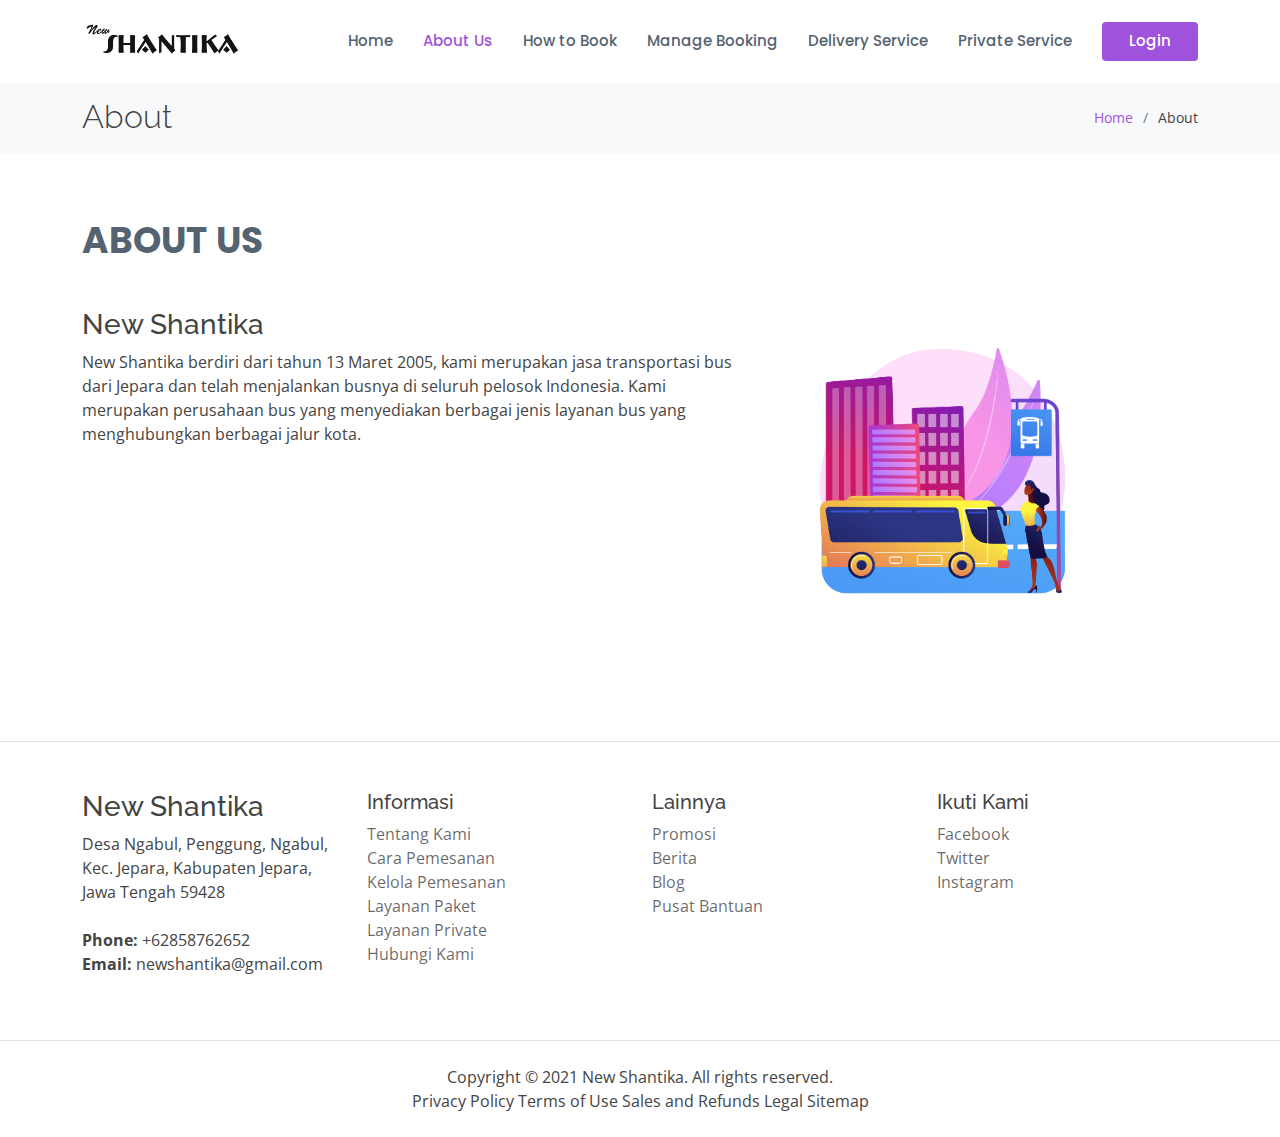
==== about.html @ eaca3604 "menghapus paragraf" ====
<!DOCTYPE html>
<html lang="en">

<head>
  <meta charset="utf-8">
  <meta content="width=device-width, initial-scale=1.0" name="viewport">

  <title>About Us</title>
  <meta content="" name="description">
  <meta content="" name="keywords">


  <!-- Google Fonts -->
  <link href="https://fonts.googleapis.com/css?family=Open+Sans:300,300i,400,400i,600,600i,700,700i|Raleway:300,300i,400,400i,500,500i,600,600i,700,700i|Poppins:300,300i,400,400i,500,500i,600,600i,700,700i" rel="stylesheet">

  <!-- Vendor CSS Files -->
  <link href="assets/vendor/animate.css/animate.min.css" rel="stylesheet">
  <link href="assets/vendor/bootstrap/css/bootstrap.min.css" rel="stylesheet">
  <link href="assets/vendor/bootstrap-icons/bootstrap-icons.css" rel="stylesheet">
  <link href="assets/vendor/boxicons/css/boxicons.min.css" rel="stylesheet">
  <link href="assets/vendor/glightbox/css/glightbox.min.css" rel="stylesheet">
  <link href="assets/vendor/remixicon/remixicon.css" rel="stylesheet">
  <link href="assets/vendor/swiper/swiper-bundle.min.css" rel="stylesheet">

  <!-- Template Main CSS File -->
  <link href="assets/css/style.css" rel="stylesheet">
  <link href="assets/css/about.css" rel="stylesheet">
 
</head>

<body>

  <!-- ======= Header ======= -->
  <header id="header" class="fixed-top d-flex align-items-center">
    <div class="container d-flex align-items-center">
      <a href="index.html" class="logo me-auto"><img src="assets/img/logo/logo-shantika-hitam-01 1.png" alt="" class="img-fluid"></a>

      <nav id="navbar" class="navbar">
        <ul>
          <li><a href="index.html" >Home</a></li>

          <li><a href="about.html" class="active">About Us</a></li>
          <li><a href="booking.html" >How to Book</a></li>
          <li><a href="managebooking.html">Manage Booking</a></li>
          <li><a href="deliveryservice.html">Delivery Service</a></li>
          <li><a href="private_service.html">Private Service</a></li>
          <li><a href="#" class="getstarted">Login</a></li>
        </ul>
        <i class="bi bi-list mobile-nav-toggle"></i>
      </nav>
      <!-- .navbar -->

  </div>
</header>
<!-- End Header -->


  <main id="main">

    <!-- ======= Breadcrumbs ======= -->
    <section id="breadcrumbs" class="breadcrumbs">
      <div class="container">

        <div class="d-flex justify-content-between align-items-center">
          <h2>About</h2>
          <ol>
            <li><a href="index.html">Home</a></li>
            <li>About</li>
          </ol>
        </div>

      </div>
    </section><!-- End Breadcrumbs -->

    <!-- ======= Features Section ======= -->
    <section id="features" class="features">
      <div class="container">

        <div class="section-title">
          <p>About Us</p>
        </div>
          <div class="col-lg-11 mt-4 mt-lg-0">
                <div class="row">
                  <div class="col-lg-8 details order-10 order-lg-12">
                    <h3>New Shantika</h3>
              
                    <p>New Shantika berdiri dari tahun 13 Maret 2005, kami merupakan jasa transportasi bus dari Jepara dan telah menjalankan busnya di seluruh pelosok Indonesia. Kami merupakan perusahaan bus yang menyediakan berbagai jenis layanan bus yang menghubungkan berbagai jalur kota. 
                       </p>
                  </div>
                  <div class="col-lg-4  order-1  order-lg-2">
                    <img src="assets/img/images/19199529.jpg" alt="" class="img-fluid ">
                  </div>
              </div>
            </div>
        </div>
      </div>
    </section>
    <!-- End Features Section -->


  </main>
  <!-- End #main -->

  <!-- ======= Footer ======= -->
  <footer class="section-footer mt-5 mb-4 border-top">
    <div class="container pt-5 pb-5">
        <div class="row justify-content-center">
            <div class="col-12">
                <div class="row">
                  <div class="col-lg-3 col-md-6">
                    <div class="footer-info">
                      <h3>New Shantika</h3>
                      <p>
                        Desa Ngabul, Penggung, Ngabul,  <br>
                        Kec. Jepara, Kabupaten Jepara, Jawa Tengah 59428<br><br>
                        <strong>Phone:</strong> +62858762652<br>
                        <strong>Email:</strong> newshantika@gmail.com<br>
                      </p>
                     
                    </div>
                  </div>
                    
                    <div class="col-lg-3 col-md-6 footerlist">
                        <h5>Informasi</h5>
                        <ul class="list-unstyled">
                            <li><a href="">Tentang Kami</a></li>
                            <li><a href="">Cara Pemesanan</a></li>
                            <li><a href="">Kelola Pemesanan</a></li>
                            <li><a href="">Layanan Paket</a></li>
                            <li><a href="">Layanan Private</a></li>
                            <li><a href="">Hubungi Kami</a></li>
                        </ul>
                    </div>
                    <div class="col-lg-3 col-md-6 footerlist">
                        <h5>Lainnya</h5>
                        <ul class="list-unstyled ">
                            <li><a href="">Promosi</a></li>
                            <li><a href="">Berita</a></li>
                            <li><a href="">Blog</a></li>
                            <li><a href="">Pusat Bantuan</a></li>
                        </ul>
                    </div>
                    <div class="col-lg-3 col-md-6 footerlist">
                        <h5>Ikuti Kami</h5>
                        <ul class="list-unstyled">
                            <li><a href="">Facebook</a></li>
                            <li><a href="">Twitter</a></li>
                            <li><a href="">Instagram</a></li>
                        </ul>
                    </div>
                   
                </div>
            </div>
        </div>
    </div>

<div class="container-fluid">
    <div class="row border-top justify-content-center 
    align-items-center pt-4">
    <div class="col-auto text-gray-sea font-weight-light">
        
        <center>Copyright © 2021 New Shantika. All rights reserved.
            <br>
            Privacy Policy Terms of Use Sales and Refunds Legal Sitemap </center>
    </div>
    </div>
</div>
</footer>
  <!-- End Footer -->

  

  <!-- Vendor JS Files -->
  <script src="assets/vendor/bootstrap/js/bootstrap.bundle.min.js"></script>
  <script src="assets/vendor/glightbox/js/glightbox.min.js"></script>
  <script src="assets/vendor/isotope-layout/isotope.pkgd.min.js"></script>
  <script src="assets/vendor/php-email-form/validate.js"></script>
  <script src="assets/vendor/swiper/swiper-bundle.min.js"></script>
  <script src="assets/vendor/waypoints/noframework.waypoints.js"></script>

  <!-- Template Main JS File -->
  <script src="assets/js/main.js"></script>

</body>

</html>
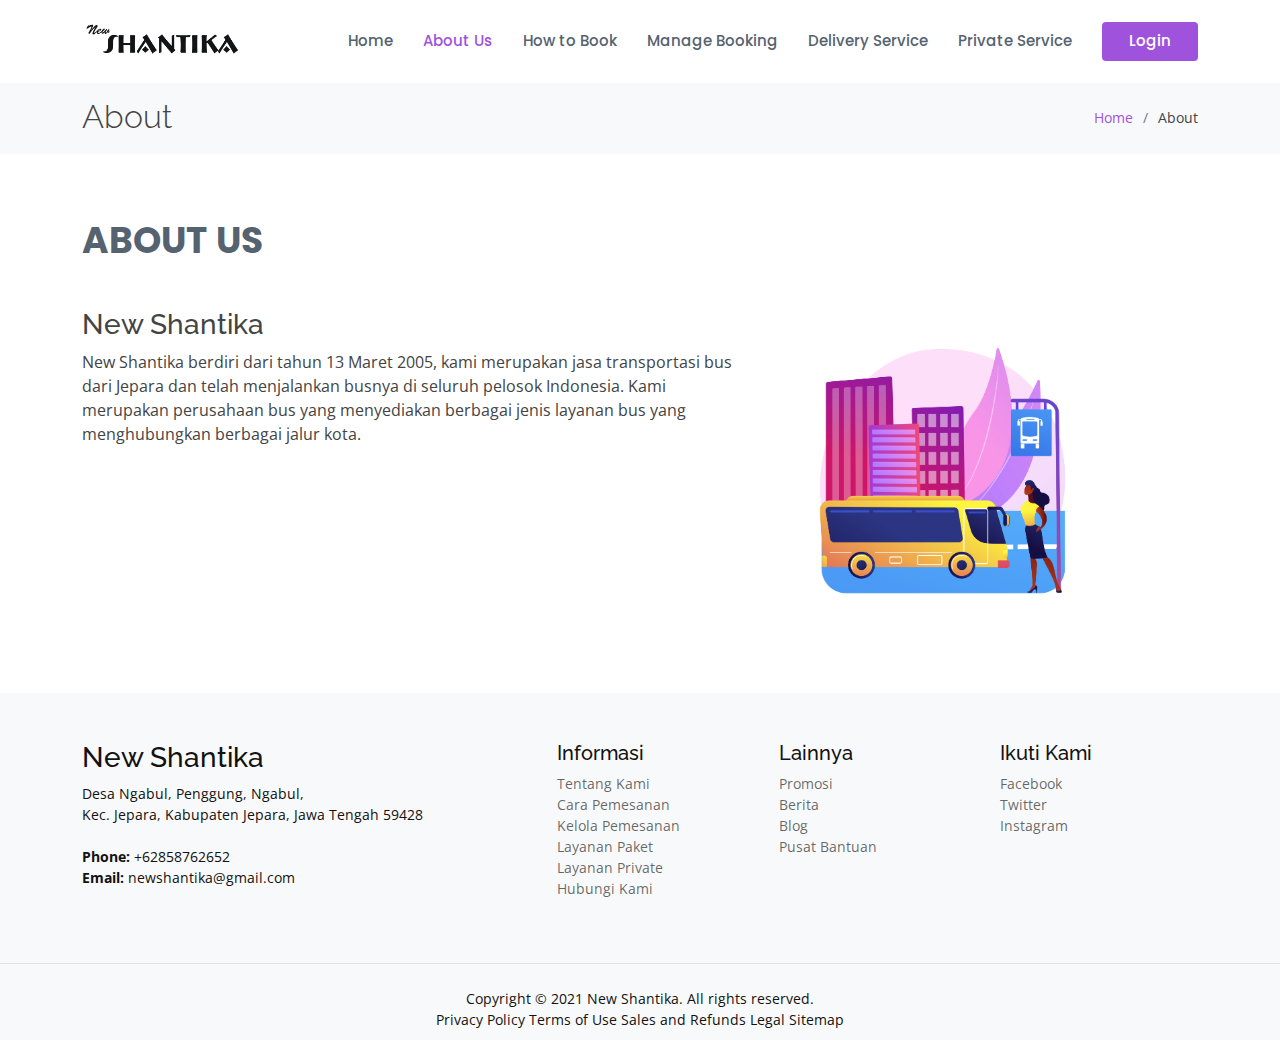
==== commit bd3ff865: "revisi lagi nih" ====
--- a/about.html
+++ b/about.html
@@ -101,73 +101,70 @@
   </main>
   <!-- End #main -->
 
-  <!-- ======= Footer ======= -->
-  <footer class="section-footer mt-5 mb-4 border-top">
-    <div class="container pt-5 pb-5">
-        <div class="row justify-content-center">
-            <div class="col-12">
-                <div class="row">
-                  <div class="col-lg-3 col-md-6">
-                    <div class="footer-info">
-                      <h3>New Shantika</h3>
-                      <p>
-                        Desa Ngabul, Penggung, Ngabul,  <br>
-                        Kec. Jepara, Kabupaten Jepara, Jawa Tengah 59428<br><br>
-                        <strong>Phone:</strong> +62858762652<br>
-                        <strong>Email:</strong> newshantika@gmail.com<br>
-                      </p>
+    <!-- ======= Footer ======= -->
+    <footer class="footer" role="contentinfo">
+      <div class="container pt-5 pb-5">
+          <div class="row">
+              <div class="col-md-4 mb-4 mb-md-0">
+                        <h3>New Shantika</h3>
+                        <p>
+                          Desa Ngabul, Penggung, Ngabul,  <br>
+                          Kec. Jepara, Kabupaten Jepara, Jawa Tengah 59428<br><br>
+                          <strong>Phone:</strong> +62858762652<br>
+                          <strong>Email:</strong> newshantika@gmail.com<br>
+                        </p>
+                       
+                      </div>
+                      
+                        <div class="col-md-7 ms-auto">
+                          <div class="row site-section pt-0">
+                            <div class="col-md-4 mb-4 mb-md-0">
+                          <h5>Informasi</h5>
+                          <ul class="list-unstyled">
+                              <li><a href="">Tentang Kami</a></li>
+                              <li><a href="">Cara Pemesanan</a></li>
+                              <li><a href="">Kelola Pemesanan</a></li>
+                              <li><a href="">Layanan Paket</a></li>
+                              <li><a href="">Layanan Private</a></li>
+                              <li><a href="">Hubungi Kami</a></li>
+                          </ul>
+                      </div>
+                      <div class="col-md-4 mb-4 mb-md-0">
+                          <h5>Lainnya</h5>
+                          <ul class="list-unstyled ">
+                              <li><a href="">Promosi</a></li>
+                              <li><a href="">Berita</a></li>
+                              <li><a href="">Blog</a></li>
+                              <li><a href="">Pusat Bantuan</a></li>
+                          </ul>
+                      </div>
+                      <div class="col-md-4 mb-4 mb-md-0">
+                          <h5>Ikuti Kami</h5>
+                          <ul class="list-unstyled">
+                              <li><a href="">Facebook</a></li>
+                              <li><a href="">Twitter</a></li>
+                              <li><a href="">Instagram</a></li>
+                          </ul>
+                      </div>
                      
-                    </div>
                   </div>
-                    
-                    <div class="col-lg-3 col-md-6 footerlist">
-                        <h5>Informasi</h5>
-                        <ul class="list-unstyled">
-                            <li><a href="">Tentang Kami</a></li>
-                            <li><a href="">Cara Pemesanan</a></li>
-                            <li><a href="">Kelola Pemesanan</a></li>
-                            <li><a href="">Layanan Paket</a></li>
-                            <li><a href="">Layanan Private</a></li>
-                            <li><a href="">Hubungi Kami</a></li>
-                        </ul>
-                    </div>
-                    <div class="col-lg-3 col-md-6 footerlist">
-                        <h5>Lainnya</h5>
-                        <ul class="list-unstyled ">
-                            <li><a href="">Promosi</a></li>
-                            <li><a href="">Berita</a></li>
-                            <li><a href="">Blog</a></li>
-                            <li><a href="">Pusat Bantuan</a></li>
-                        </ul>
-                    </div>
-                    <div class="col-lg-3 col-md-6 footerlist">
-                        <h5>Ikuti Kami</h5>
-                        <ul class="list-unstyled">
-                            <li><a href="">Facebook</a></li>
-                            <li><a href="">Twitter</a></li>
-                            <li><a href="">Instagram</a></li>
-                        </ul>
-                    </div>
-                   
-                </div>
-            </div>
-        </div>
-    </div>
-
-<div class="container-fluid">
-    <div class="row border-top justify-content-center 
-    align-items-center pt-4">
-    <div class="col-auto text-gray-sea font-weight-light">
-        
-        <center>Copyright © 2021 New Shantika. All rights reserved.
-            <br>
-            Privacy Policy Terms of Use Sales and Refunds Legal Sitemap </center>
-    </div>
-    </div>
-</div>
-</footer>
-  <!-- End Footer -->
-
+              </div>
+      </div>
+      </div>
+  
+  <div class="container-fluid">
+      <div class="row border-top justify-content-center 
+      align-items-center pt-4">
+      <div class="col-auto text-gray-sea font-weight-light">
+          
+          <center>Copyright © 2021 New Shantika. All rights reserved.
+              <br>
+              Privacy Policy Terms of Use Sales and Refunds Legal Sitemap </center>
+      </div>
+      </div>
+  </div>
+    </footer>
+    <!-- End Footer -->
   
 
   <!-- Vendor JS Files -->
--- a/assets/css/style.css
+++ b/assets/css/style.css
@@ -1,6 +1,8 @@
 body {
   font-family: "Open Sans", sans-serif;
   color: #444444;
+  margin: 0;
+  padding: 0;
 }
 ul {
   list-style: none;
@@ -569,12 +571,22 @@
   border-radius: .5rem;
 }
 
-.bg-gray-100 {
-  --bg-opacity: 1;
-  background-color: #d3d3d3;
-  background-color: rgba(247, 250, 252, var(--bg-opacity));
-}
-
+.rounded-full{
+  border: 1px solid #444;
+  border-radius: 50px;
+  color: #444;
+  cursor: pointer;
+  display: inline-block;
+  font-size: 30px;
+  font-weight: 30px;
+  margin-top: 10px;
+  padding: 10px 20px;
+  text-align: center;
+  text-transform: uppercase;
+  transition: all 0.4s ease 0s;
+
+
+}
 .w-full {
   width: 100%;
 }
@@ -609,24 +621,25 @@
 .text-xl {
   font-size: 30px;
   font-weight: bold;
-  padding-bottom: 1px;
+  margin-top: 50px;
+
 }
 
 
 /* footer */
 .footer {
   background: #f8f9fa;
-  padding: 0 0 30px 0;
+  padding: 0 0 10px 0;
   color: rgb(19, 17, 17);
   font-size: 14px;
 }
- .section-footer .footerlist ul a { /*font*/
+ .footer .col-md-4 ul a { /*font*/
   color: rgba(0, 0, 0, 0.6);
   transition: 0.3s;
   display: inline-block;
   line-height: 1;
 }
-.section-footer .footerlist ul a:hover { /*font*/
+.footer .col-md-4 ul a:hover { /*font*/
   color: #9f53dd;
   transition: 0.3s;
   display: inline-block;
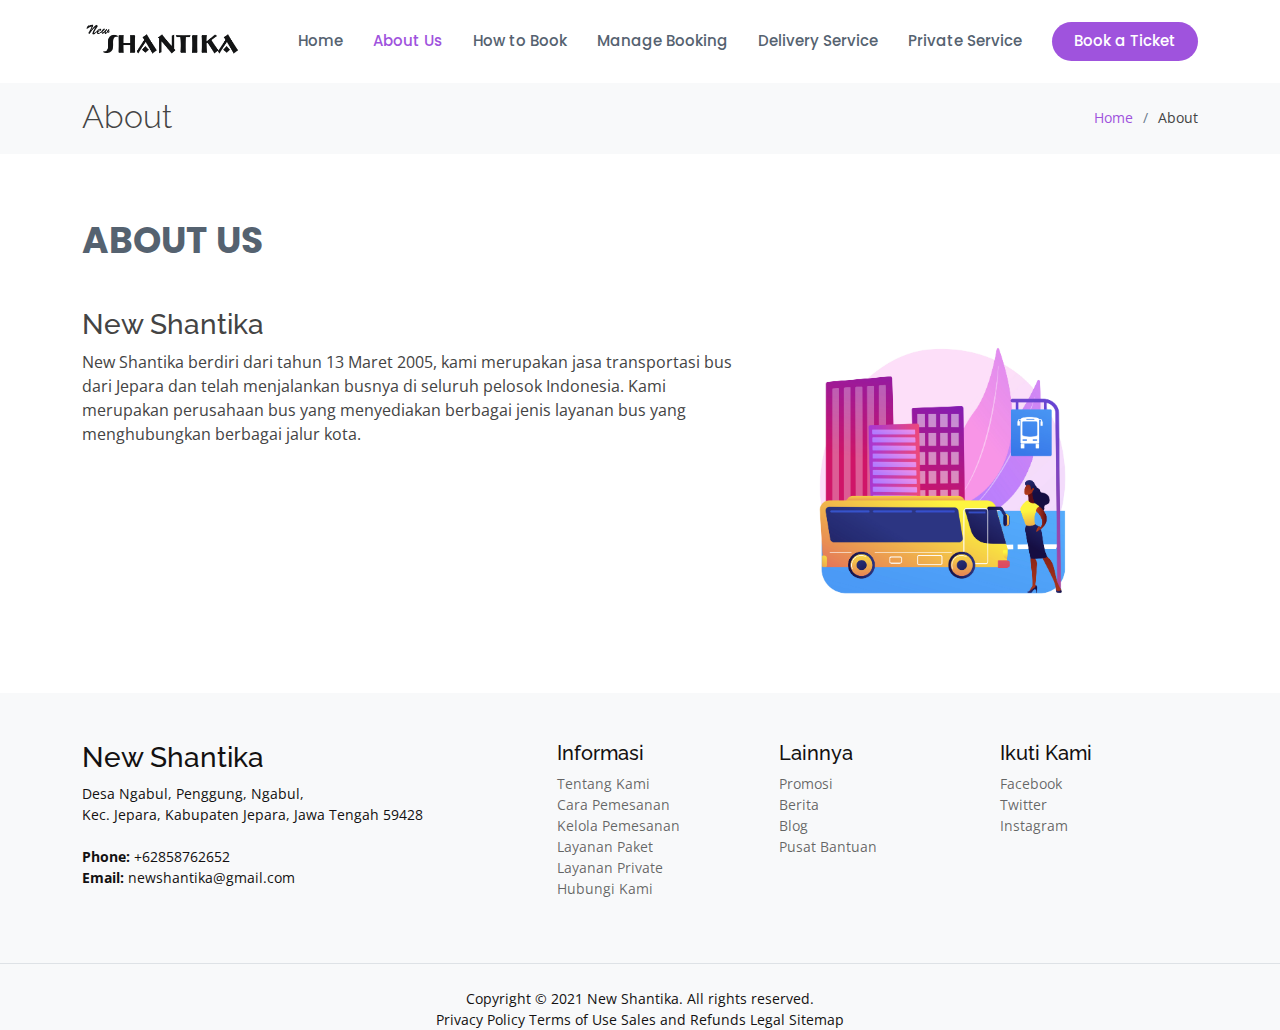
==== commit dd4700be: "revisi again again" ====
--- a/about.html
+++ b/about.html
@@ -13,17 +13,11 @@
   <!-- Google Fonts -->
   <link href="https://fonts.googleapis.com/css?family=Open+Sans:300,300i,400,400i,600,600i,700,700i|Raleway:300,300i,400,400i,500,500i,600,600i,700,700i|Poppins:300,300i,400,400i,500,500i,600,600i,700,700i" rel="stylesheet">
 
-  <!-- Vendor CSS Files -->
   <link href="assets/vendor/animate.css/animate.min.css" rel="stylesheet">
   <link href="assets/vendor/bootstrap/css/bootstrap.min.css" rel="stylesheet">
   <link href="assets/vendor/bootstrap-icons/bootstrap-icons.css" rel="stylesheet">
-  <link href="assets/vendor/boxicons/css/boxicons.min.css" rel="stylesheet">
-  <link href="assets/vendor/glightbox/css/glightbox.min.css" rel="stylesheet">
-  <link href="assets/vendor/remixicon/remixicon.css" rel="stylesheet">
-  <link href="assets/vendor/swiper/swiper-bundle.min.css" rel="stylesheet">
-
-  <!-- Template Main CSS File -->
   <link href="assets/css/style.css" rel="stylesheet">
+  <link href="assets/css/private.css" rel="stylesheet">
   <link href="assets/css/about.css" rel="stylesheet">
  
 </head>
@@ -44,7 +38,7 @@
           <li><a href="managebooking.html">Manage Booking</a></li>
           <li><a href="deliveryservice.html">Delivery Service</a></li>
           <li><a href="private_service.html">Private Service</a></li>
-          <li><a href="#" class="getstarted">Login</a></li>
+          <li><a href="pesan_tiket.html" class="getstarted">Book a Ticket</a></li>
         </ul>
         <i class="bi bi-list mobile-nav-toggle"></i>
       </nav>
@@ -167,16 +161,8 @@
     <!-- End Footer -->
   
 
-  <!-- Vendor JS Files -->
-  <script src="assets/vendor/bootstrap/js/bootstrap.bundle.min.js"></script>
-  <script src="assets/vendor/glightbox/js/glightbox.min.js"></script>
-  <script src="assets/vendor/isotope-layout/isotope.pkgd.min.js"></script>
-  <script src="assets/vendor/php-email-form/validate.js"></script>
-  <script src="assets/vendor/swiper/swiper-bundle.min.js"></script>
-  <script src="assets/vendor/waypoints/noframework.waypoints.js"></script>
-
-  <!-- Template Main JS File -->
-  <script src="assets/js/main.js"></script>
+    <script src="assets/vendor/bootstrap/js/bootstrap.bundle.min.js"></script>
+    <script src="assets/js/main.js"></script>
 
 </body>
 
--- a/assets/css/style.css
+++ b/assets/css/style.css
@@ -106,9 +106,9 @@
 
 .navbar .getstarted {
   background: #9f53dd;
-  padding: 8px 27px;
+  padding: 8px 22px;
   margin-left: 30px;
-  border-radius: 4px;
+  border-radius: 50px;
   font-weight: 500px;
   color: #fff;
 }
@@ -597,6 +597,7 @@
 
 .scale {
   width: 50%;
+  margin-bottom: 100px;
 }
 
 .img{
@@ -621,7 +622,8 @@
 .text-xl {
   font-size: 30px;
   font-weight: bold;
-  margin-top: 50px;
+  margin-top: 10px;
+  padding-bottom: 10px;
 
 }
 
@@ -629,7 +631,7 @@
 /* footer */
 .footer {
   background: #f8f9fa;
-  padding: 0 0 10px 0;
+  padding: 0 0 0px 0;
   color: rgb(19, 17, 17);
   font-size: 14px;
 }
@@ -799,3 +801,95 @@
   padding-top: 1rem;
 }
 
+/* app */
+
+#app{
+  width: 100%;
+  position: relative;
+  padding: 50px 0 50px 0;
+  background-color: #d3d6d9;
+}
+#app::before{
+  position: absolute;
+  bottom: 0;
+  top: 0;
+  left: 0;
+  right: 0;
+}
+#app h2{
+  margin: 0 0 20px 0;
+  font-size: 38px;
+  font-weight: 700;
+  line-height: 56px;
+  color: rgba(12, 12, 12, 0.8);
+  padding-bottom: 10px;
+}
+#app h2 span{
+  color: #fff;
+  border-bottom: 4px solid #1acc8d;
+}
+
+
+#app .btn-get-started img{
+  max-width: 40%;
+}
+#app .app-img {
+  text-align: center;
+}
+#app .app-img .mokup img {
+  max-width: 100%;
+}
+.agensan{
+  background-color: #362f2f;
+
+}
+.agensan .agen  img{
+  max-width: 100%;
+}
+.callcenter{
+  margin-top: 0;
+}
+.callcenter .text-xl{
+  font-size: 30px;
+  font-weight: bold;
+}
+.callcenter .rounded-full{
+margin-bottom: 100px;
+padding: 10px 0;
+}
+/*--------------------------------------------------------------
+# Details
+--------------------------------------------------------------*/
+.details .content + .content {
+  margin-top: 50px;
+}
+
+.details .content h3 {
+  font-weight: 600;
+  font-size: 26px;
+  color: #010483;
+  padding-bottom: 50px;
+}
+
+.details .content ul {
+  list-style: none;
+  padding: 0;
+}
+
+.details .content ul li {
+  padding-bottom: 30px;
+}
+
+.details .content ul i {
+  font-size: 20px;
+  padding-right: 4px;
+  color: #6455f1;
+}
+
+.details .content p:last-child {
+  margin-bottom: 0;
+}
+.details  .col-md-5 .imgees{
+  max-width: 100%;
+
+}--- a/assets/css/private.css
+++ b/assets/css/private.css
@@ -0,0 +1,67 @@
+/*manage booking*/
+.text-base{
+    margin: auto;
+    color: #fff;
+    
+  }
+  .text-4xl{
+    margin: auto;
+    font-weight: bold;
+    font-size: 30px;
+    color: #fff;
+  }
+  .text-sm{
+    color: rgb(255, 255, 255);
+  }
+  .grid-cols-3 {
+    grid-template-columns: repeat(3,minmax(0,1fr));
+  }
+  .grid {
+    display: grid;
+    margin: 0;
+  }
+  .mb-5 {
+    margin-bottom: 1.25rem;
+  }
+  .grid-cols-2{
+    grid-template-columns: repeat(2,minmax(0,1fr));
+  }
+  .py-5 {
+    padding-top: 1.25rem;
+    padding-bottom: 1.25rem;
+  }
+  .max-w-4xl {
+    max-width: 56rem;
+  }
+  .mx-auto {
+    margin-left: auto;
+    margin-right: auto;
+  }
+  .p-5 {
+    padding: 1.25rem;
+  }
+  
+  .border {
+    border-width: 1px;
+  }
+  .rounded-lg {
+    margin: 0 auto;
+    border-radius: .5rem;
+    max-width: inherit;
+    background-color:transparent;
+  }
+  .text-xl {
+    font-size: 30px;
+    color: #fff;
+    font-weight: bold;
+    margin-top: 50px;
+    padding-top: 30px;
+  
+  }
+    /*private*/
+  .bg-private{
+    background-image: url(/assets/img/bg/mohamed-osama-qoyFxkolN40-unsplash.jpg);
+
+    margin-bottom: -49px;
+  }
+  